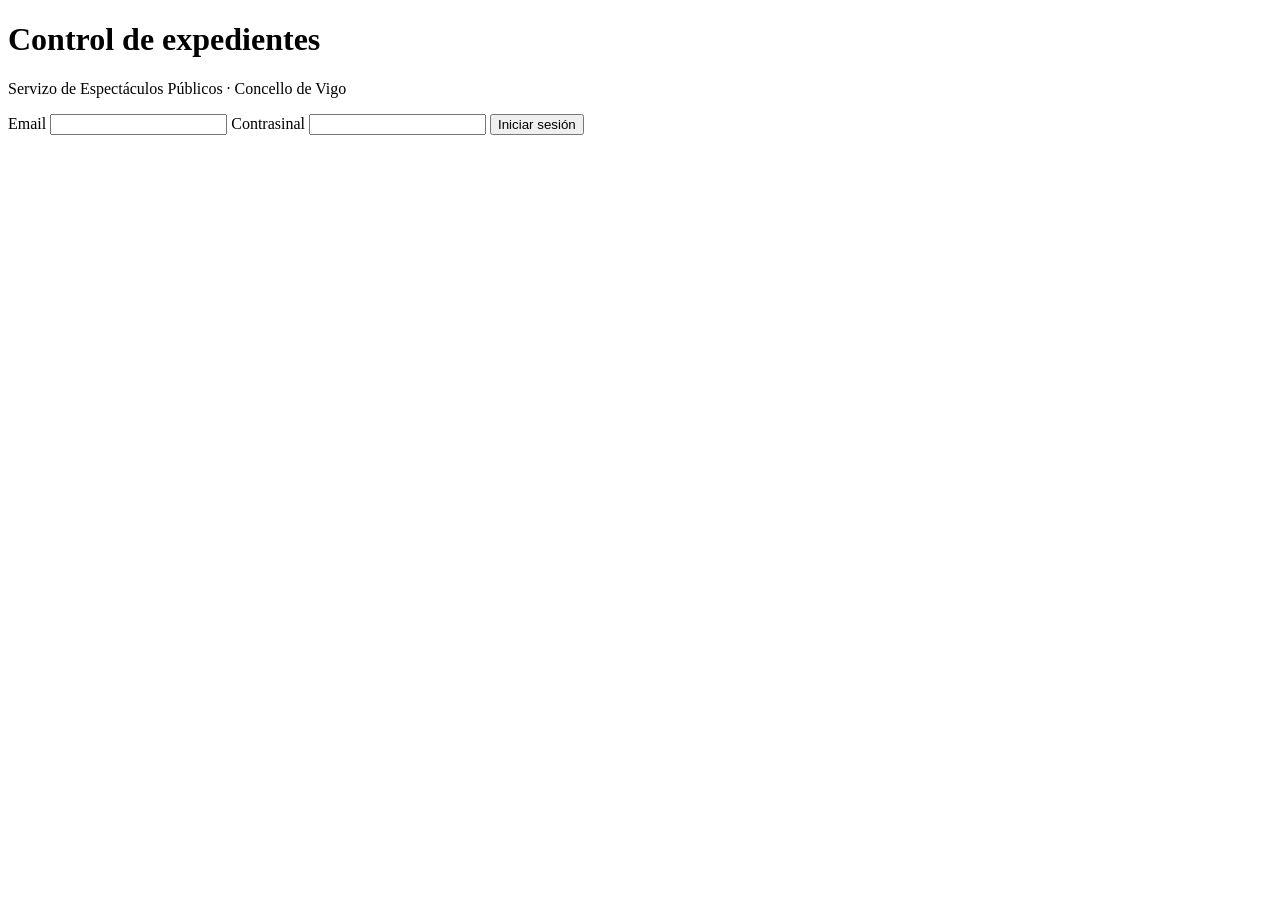
==== index.html @ 78b69df1 "Publicar index.html (login) en GitHub Pages para vista de prueba" ====
<!DOCTYPE html>
<html lang="gl">
<head>
<meta charset="UTF-8">
<meta name="viewport" content="width=device-width, initial-scale=1.0">
<title>Acceso — Control de expedientes</title>
<link rel="stylesheet" href="style.css">
</head>
<body data-page="login" class="pantalla-login">
  <div class="tarjeta-login">
    <h1>Control de expedientes</h1>
    <p class="subtitulo">Servizo de Espectáculos Públicos · Concello de Vigo</p>
    <form id="form-login">
      <label for="email">Email</label>
      <input type="email" id="email" name="email" required autocomplete="username">

      <label for="password">Contrasinal</label>
      <input type="password" id="password" name="password" required autocomplete="current-password">

      <button type="submit">Iniciar sesión</button>
      <p id="error-login" class="mensaje-error" hidden></p>
    </form>
  </div>
  <script src="app.js"></script>
</body>
</html>
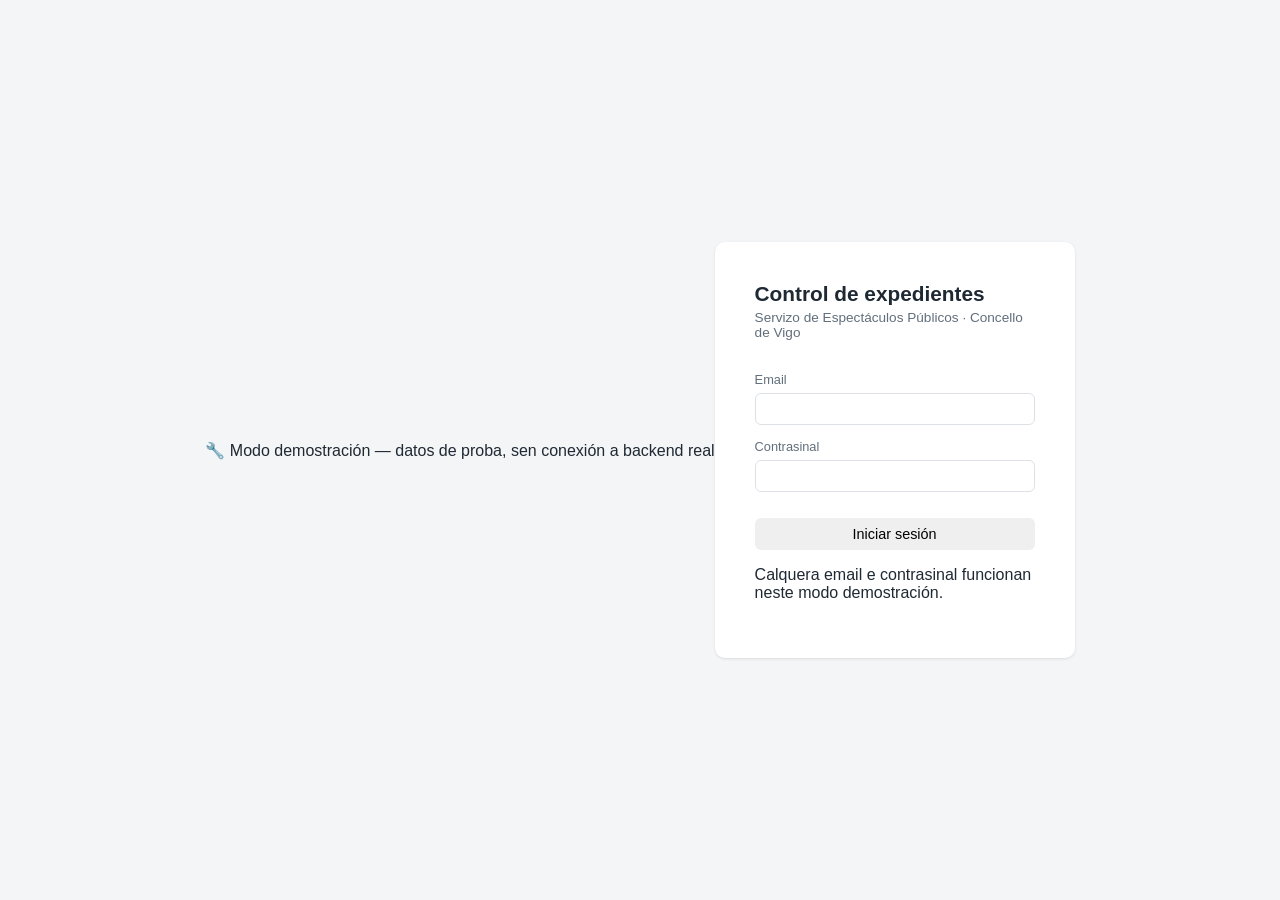
==== commit 80eb3920: "Modo demo: banner e login sen validacion real" ====
--- a/index.html
+++ b/index.html
@@ -7,6 +7,7 @@
 <link rel="stylesheet" href="style.css">
 </head>
 <body data-page="login" class="pantalla-login">
+  <div class="banner-demo">🔧 Modo demostración — datos de proba, sen conexión a backend real</div>
   <div class="tarjeta-login">
     <h1>Control de expedientes</h1>
     <p class="subtitulo">Servizo de Espectáculos Públicos · Concello de Vigo</p>
@@ -20,6 +21,7 @@
       <button type="submit">Iniciar sesión</button>
       <p id="error-login" class="mensaje-error" hidden></p>
     </form>
+    <p class="nota-demo">Calquera email e contrasinal funcionan neste modo demostración.</p>
   </div>
   <script src="app.js"></script>
 </body>
--- a/style.css
+++ b/style.css
@@ -0,0 +1,547 @@
+:root {
+  --cor-fondo: #f4f5f7;
+  --cor-tarxeta: #ffffff;
+  --cor-texto: #1f2933;
+  --cor-texto-suave: #616e7c;
+  --cor-borde: #dde1e6;
+  --cor-primaria: #1f5eab;
+  --cor-primaria-escura: #164272;
+  --cor-alerta: #e8730c;
+  --cor-alerta-fondo: #fdf0e2;
+  --cor-erro: #c0392b;
+  --cor-ok: #1f8a45;
+  --sombra: 0 1px 3px rgba(0, 0, 0, 0.1);
+}
+
+* {
+  box-sizing: border-box;
+}
+
+body {
+  margin: 0;
+  font-family: -apple-system, "Segoe UI", Roboto, Helvetica, Arial, sans-serif;
+  background: var(--cor-fondo);
+  color: var(--cor-texto);
+}
+
+a {
+  color: var(--cor-primaria);
+}
+
+button {
+  font-family: inherit;
+  cursor: pointer;
+  border: none;
+  border-radius: 6px;
+  padding: 0.5rem 1rem;
+  font-size: 0.9rem;
+}
+
+.boton-primario {
+  background: var(--cor-primaria);
+  color: #fff;
+}
+.boton-primario:hover {
+  background: var(--cor-primaria-escura);
+}
+
+.boton-secundario {
+  background: #fff;
+  border: 1px solid var(--cor-borde);
+  color: var(--cor-texto);
+}
+.boton-secundario:hover {
+  background: #eceff1;
+}
+
+input, select {
+  font-family: inherit;
+  font-size: 0.9rem;
+  padding: 0.45rem 0.6rem;
+  border: 1px solid var(--cor-borde);
+  border-radius: 6px;
+}
+
+/* ---------- Login ---------- */
+
+.pantalla-login {
+  display: flex;
+  align-items: center;
+  justify-content: center;
+  min-height: 100vh;
+}
+
+.tarjeta-login {
+  background: var(--cor-tarxeta);
+  padding: 2.5rem;
+  border-radius: 10px;
+  box-shadow: var(--sombra);
+  width: 100%;
+  max-width: 360px;
+}
+
+.tarjeta-login h1 {
+  margin: 0 0 0.25rem;
+  font-size: 1.3rem;
+}
+
+.subtitulo {
+  color: var(--cor-texto-suave);
+  font-size: 0.85rem;
+  margin: 0 0 1.5rem;
+}
+
+.tarjeta-login form {
+  display: flex;
+  flex-direction: column;
+  gap: 0.35rem;
+}
+
+.tarjeta-login label {
+  font-size: 0.8rem;
+  color: var(--cor-texto-suave);
+  margin-top: 0.5rem;
+}
+
+.tarjeta-login button {
+  margin-top: 1.25rem;
+}
+
+.mensaje-error {
+  color: var(--cor-erro);
+  font-size: 0.85rem;
+}
+
+.mensaje-ok {
+  color: var(--cor-ok);
+  font-size: 0.85rem;
+}
+
+/* ---------- Cabeceira / barra de ferramentas ---------- */
+
+.cabeceira {
+  display: flex;
+  justify-content: space-between;
+  align-items: center;
+  background: var(--cor-tarxeta);
+  padding: 0.9rem 1.5rem;
+  border-bottom: 1px solid var(--cor-borde);
+}
+
+.cabeceira h1 {
+  font-size: 1.1rem;
+  margin: 0;
+}
+
+.ligazon-volver {
+  text-decoration: none;
+  margin-right: 0.5rem;
+}
+
+.cabeceira-dereita {
+  display: flex;
+  align-items: center;
+  gap: 1rem;
+  font-size: 0.85rem;
+  color: var(--cor-texto-suave);
+}
+
+.barra-ferramentas {
+  display: flex;
+  flex-wrap: wrap;
+  gap: 1rem;
+  align-items: center;
+  justify-content: space-between;
+  padding: 0.75rem 1.5rem;
+  background: var(--cor-tarxeta);
+  border-bottom: 1px solid var(--cor-borde);
+}
+
+.grupo-vista, .grupo-filtros, .grupo-acciones {
+  display: flex;
+  gap: 0.5rem;
+  align-items: center;
+}
+
+.boton-vista {
+  background: #fff;
+  border: 1px solid var(--cor-borde);
+  color: var(--cor-texto-suave);
+}
+.boton-vista.activo {
+  background: var(--cor-primaria);
+  color: #fff;
+  border-color: var(--cor-primaria);
+}
+
+#buscador {
+  min-width: 260px;
+}
+
+/* ---------- Banda de axenda ---------- */
+
+.banda-agenda {
+  display: flex;
+  gap: 0.75rem;
+  overflow-x: auto;
+  padding: 1rem 1.5rem;
+  background: var(--cor-tarxeta);
+  border-bottom: 1px solid var(--cor-borde);
+}
+
+.tarxeta-axenda {
+  flex: 0 0 auto;
+  min-width: 180px;
+  background: var(--cor-fondo);
+  border-radius: 8px;
+  padding: 0.6rem 0.8rem;
+  border-left: 4px solid var(--cor-primaria);
+  font-size: 0.8rem;
+}
+
+.tarxeta-axenda.incompleto {
+  border-left-color: var(--cor-alerta);
+  background: var(--cor-alerta-fondo);
+}
+
+.tarxeta-axenda .data {
+  font-weight: 600;
+}
+
+/* ---------- Kanban ---------- */
+
+.corpo-kanban {
+  display: flex;
+  gap: 1rem;
+  align-items: flex-start;
+  padding: 0 1.5rem 1.5rem;
+}
+
+.taboleiro-kanban {
+  flex: 1;
+  display: flex;
+  gap: 1rem;
+  padding: 1.5rem 0;
+  overflow-x: auto;
+  align-items: flex-start;
+  min-width: 0;
+}
+
+.panel-lateral-kanban {
+  flex: 0 0 260px;
+  margin-top: 1.5rem;
+  max-height: calc(100vh - 260px);
+  overflow-y: auto;
+}
+
+.panel-lateral-kanban h3 {
+  font-size: 0.78rem;
+  margin: 0.9rem 0 0.4rem;
+  color: var(--cor-texto-suave);
+  text-transform: uppercase;
+  letter-spacing: 0.03em;
+}
+
+.panel-lateral-kanban ul {
+  list-style: none;
+  margin: 0 0 0.5rem;
+  padding: 0;
+  font-size: 0.82rem;
+}
+
+.panel-lateral-kanban li {
+  display: flex;
+  justify-content: space-between;
+  gap: 0.5rem;
+  padding: 0.25rem 0;
+  border-bottom: 1px dashed var(--cor-borde);
+  cursor: pointer;
+}
+
+.panel-lateral-kanban li:hover {
+  color: var(--cor-primaria);
+}
+
+.columna-kanban {
+  flex: 0 0 260px;
+  background: #eceff1;
+  border-radius: 8px;
+  padding: 0.75rem;
+  max-height: calc(100vh - 260px);
+  overflow-y: auto;
+}
+
+.columna-kanban h3 {
+  font-size: 0.85rem;
+  margin: 0 0 0.75rem;
+  color: var(--cor-texto-suave);
+  text-transform: uppercase;
+  letter-spacing: 0.03em;
+}
+
+.tarxeta-expediente {
+  background: var(--cor-tarxeta);
+  border-radius: 8px;
+  padding: 0.7rem;
+  margin-bottom: 0.6rem;
+  box-shadow: var(--sombra);
+  cursor: pointer;
+  font-size: 0.82rem;
+  border-left: 3px solid transparent;
+}
+
+.tarxeta-expediente:hover {
+  outline: 2px solid var(--cor-primaria);
+}
+
+.tarxeta-expediente.sen-data {
+  border-left-color: var(--cor-erro);
+}
+
+.tarxeta-expediente .numero {
+  font-weight: 700;
+}
+
+.tarxeta-expediente .asunto {
+  color: var(--cor-texto-suave);
+  margin: 0.25rem 0;
+  display: -webkit-box;
+  -webkit-line-clamp: 2;
+  -webkit-box-orient: vertical;
+  overflow: hidden;
+}
+
+.badge {
+  display: inline-block;
+  font-size: 0.68rem;
+  padding: 0.15rem 0.4rem;
+  border-radius: 4px;
+  background: #dde7f0;
+  color: var(--cor-primaria-escura);
+  margin-right: 0.25rem;
+  margin-top: 0.25rem;
+}
+
+.badge.incompleto {
+  background: var(--cor-alerta-fondo);
+  color: var(--cor-alerta);
+}
+
+.asignados {
+  margin-top: 0.4rem;
+  font-size: 0.72rem;
+  color: var(--cor-texto-suave);
+}
+
+/* ---------- Táboa ---------- */
+
+#vista-tabla {
+  display: flex;
+  gap: 1.5rem;
+  padding: 1.5rem;
+  align-items: flex-start;
+}
+
+#vista-tabla[hidden] {
+  display: none;
+}
+
+.contedor-tabla {
+  flex: 1;
+  overflow-x: auto;
+  background: var(--cor-tarxeta);
+  border-radius: 8px;
+  box-shadow: var(--sombra);
+}
+
+table {
+  width: 100%;
+  border-collapse: collapse;
+  font-size: 0.85rem;
+}
+
+th, td {
+  text-align: left;
+  padding: 0.55rem 0.75rem;
+  border-bottom: 1px solid var(--cor-borde);
+}
+
+th {
+  cursor: pointer;
+  color: var(--cor-texto-suave);
+  font-size: 0.75rem;
+  text-transform: uppercase;
+  letter-spacing: 0.03em;
+  user-select: none;
+}
+
+tbody tr {
+  cursor: pointer;
+}
+
+tbody tr:hover {
+  background: #f0f4f8;
+}
+
+tbody tr.sen-data {
+  background: var(--cor-alerta-fondo);
+}
+
+.celda-asunto {
+  max-width: 320px;
+  white-space: nowrap;
+  overflow: hidden;
+  text-overflow: ellipsis;
+}
+
+.panel-lateral {
+  flex: 0 0 260px;
+  background: var(--cor-tarxeta);
+  border-radius: 8px;
+  box-shadow: var(--sombra);
+  padding: 1rem;
+}
+
+.panel-lateral h2 {
+  font-size: 0.9rem;
+  margin: 0.25rem 0 0.5rem;
+}
+
+.panel-lateral ul {
+  list-style: none;
+  margin: 0 0 1rem;
+  padding: 0;
+  font-size: 0.82rem;
+}
+
+.panel-lateral li {
+  display: flex;
+  justify-content: space-between;
+  padding: 0.25rem 0;
+  border-bottom: 1px dashed var(--cor-borde);
+}
+
+/* ---------- Modal ---------- */
+
+.modal {
+  position: fixed;
+  inset: 0;
+  background: rgba(0, 0, 0, 0.4);
+  display: flex;
+  align-items: center;
+  justify-content: center;
+}
+
+.modal[hidden] {
+  display: none;
+}
+
+.modal-contido {
+  background: var(--cor-tarxeta);
+  border-radius: 10px;
+  padding: 1.5rem;
+  width: 100%;
+  max-width: 400px;
+}
+
+.modal-accions {
+  display: flex;
+  justify-content: flex-end;
+  gap: 0.5rem;
+  margin-top: 1.25rem;
+}
+
+#resultado-importacion {
+  margin-top: 1rem;
+  font-size: 0.85rem;
+}
+
+/* ---------- Ficha de expediente ---------- */
+
+.ficha-expediente {
+  max-width: 760px;
+  margin: 1.5rem auto;
+  padding: 0 1.5rem;
+  display: flex;
+  flex-direction: column;
+  gap: 1.25rem;
+}
+
+.alerta-incompleto {
+  background: var(--cor-alerta-fondo);
+  color: var(--cor-alerta);
+  border: 1px solid var(--cor-alerta);
+  padding: 0.75rem 1rem;
+  border-radius: 8px;
+  font-size: 0.88rem;
+}
+
+.datos-expediente, .edicion-expediente, .historico-expediente {
+  background: var(--cor-tarxeta);
+  border-radius: 8px;
+  box-shadow: var(--sombra);
+  padding: 1.25rem 1.5rem;
+}
+
+.lista-datos {
+  display: grid;
+  grid-template-columns: 160px 1fr;
+  gap: 0.4rem 1rem;
+  margin: 0;
+  font-size: 0.88rem;
+}
+
+.lista-datos dt {
+  color: var(--cor-texto-suave);
+}
+
+.lista-datos dd {
+  margin: 0;
+}
+
+#form-expediente {
+  display: flex;
+  flex-direction: column;
+  gap: 0.35rem;
+  max-width: 420px;
+}
+
+#form-expediente label {
+  font-size: 0.8rem;
+  color: var(--cor-texto-suave);
+  margin-top: 0.5rem;
+}
+
+#form-expediente button {
+  margin-top: 1.25rem;
+  align-self: flex-start;
+}
+
+#lista-historico {
+  list-style: none;
+  padding: 0;
+  margin: 0;
+  font-size: 0.85rem;
+  display: flex;
+  flex-direction: column;
+  gap: 0.6rem;
+}
+
+#lista-historico li {
+  border-left: 3px solid var(--cor-borde);
+  padding-left: 0.75rem;
+}
+
+#lista-historico .fecha-cambio {
+  color: var(--cor-texto-suave);
+  font-size: 0.75rem;
+}
+
+@media (max-width: 720px) {
+  #vista-tabla {
+    flex-direction: column;
+  }
+  .lista-datos {
+    grid-template-columns: 1fr;
+  }
+}
